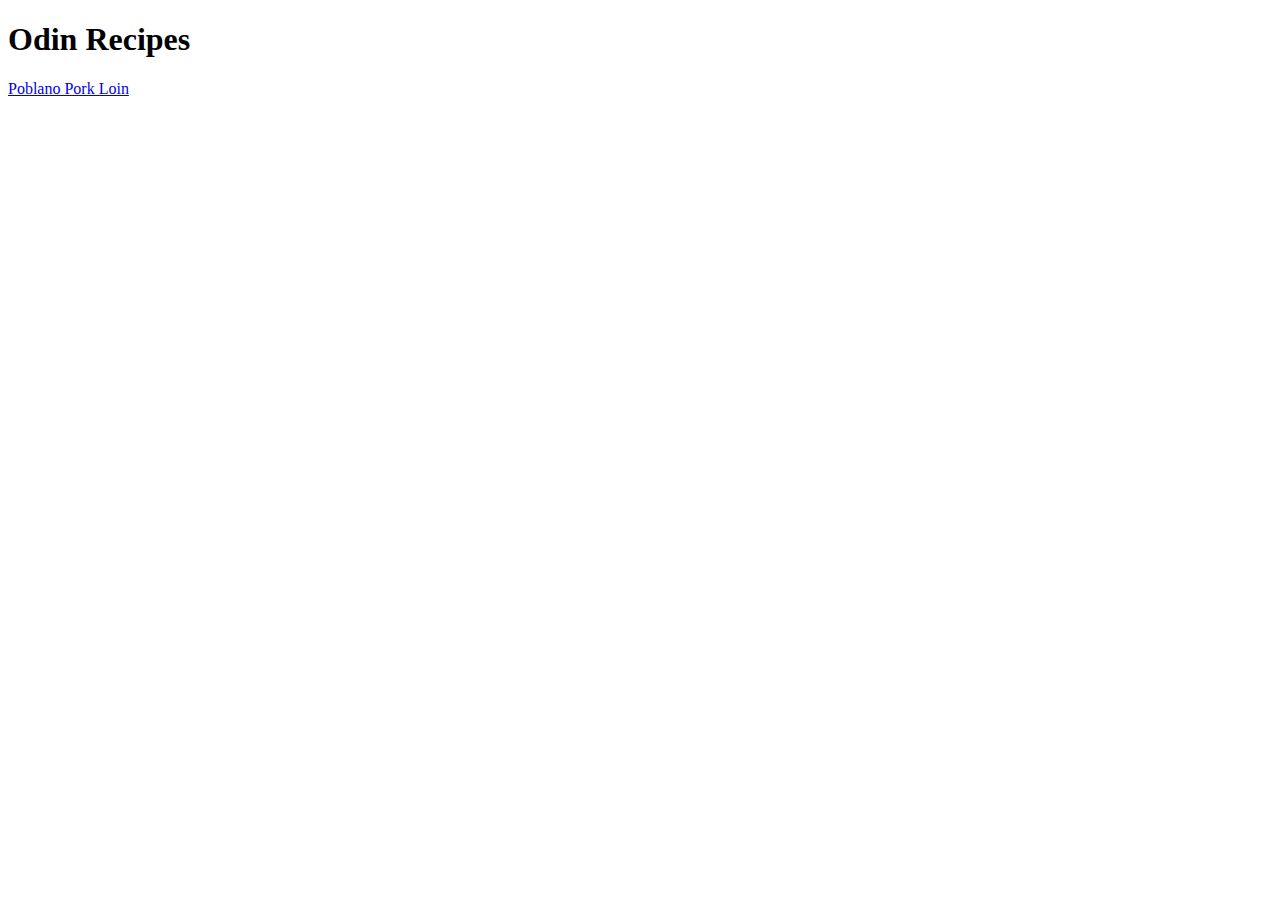
==== index.html @ 5f8e7a99 "Modified Readme,Added Index,Pork Loin recipe, and img folder" ====
<!DOCTYPE html>

<html lang="en">
    <head>
        <meta charset="utf-8">

    </head>

    <body>
        <h1>Odin Recipes</h1>
        <a href="poblanoPorkLoin.html">Poblano Pork Loin</a>
    </body>

</html>
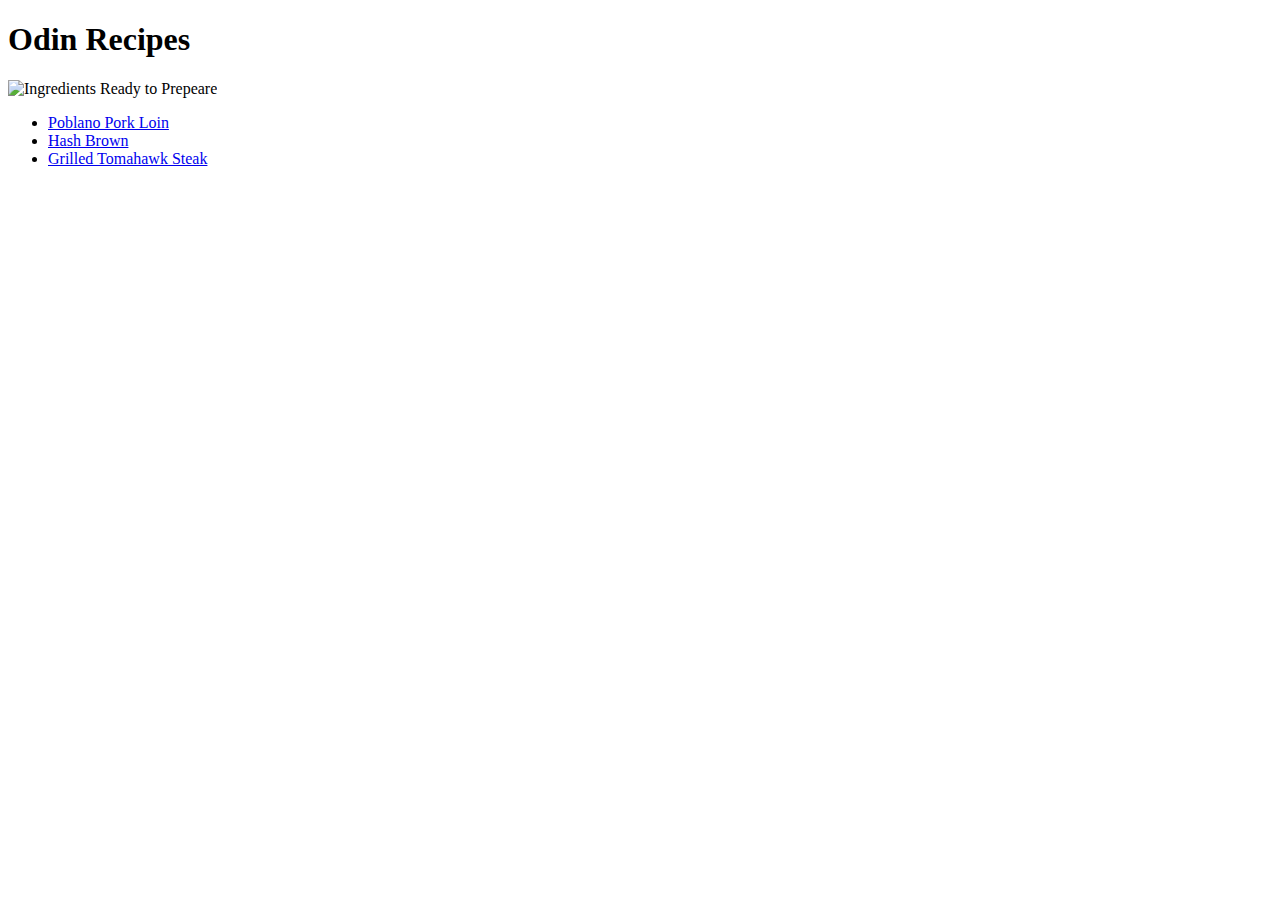
==== commit 2a7d3ebe: "Add 2 recipes, and image" ====
--- a/index.html
+++ b/index.html
@@ -8,7 +8,14 @@
 
     <body>
         <h1>Odin Recipes</h1>
-        <a href="poblanoPorkLoin.html">Poblano Pork Loin</a>
+        <img src="./img/ingredients.avif" alt="Ingredients Ready to Prepeare">
+        <br>
+        <ul>
+            <li><a href="poblanoPorkLoin.html">Poblano Pork Loin</a> </li>
+            <li><a href="hashbrown.html">Hash Brown</a> </li>
+            <li><a href="gtsteak.html">Grilled Tomahawk Steak</a> </li>
+        </ul>
+        
     </body>
 
 </html>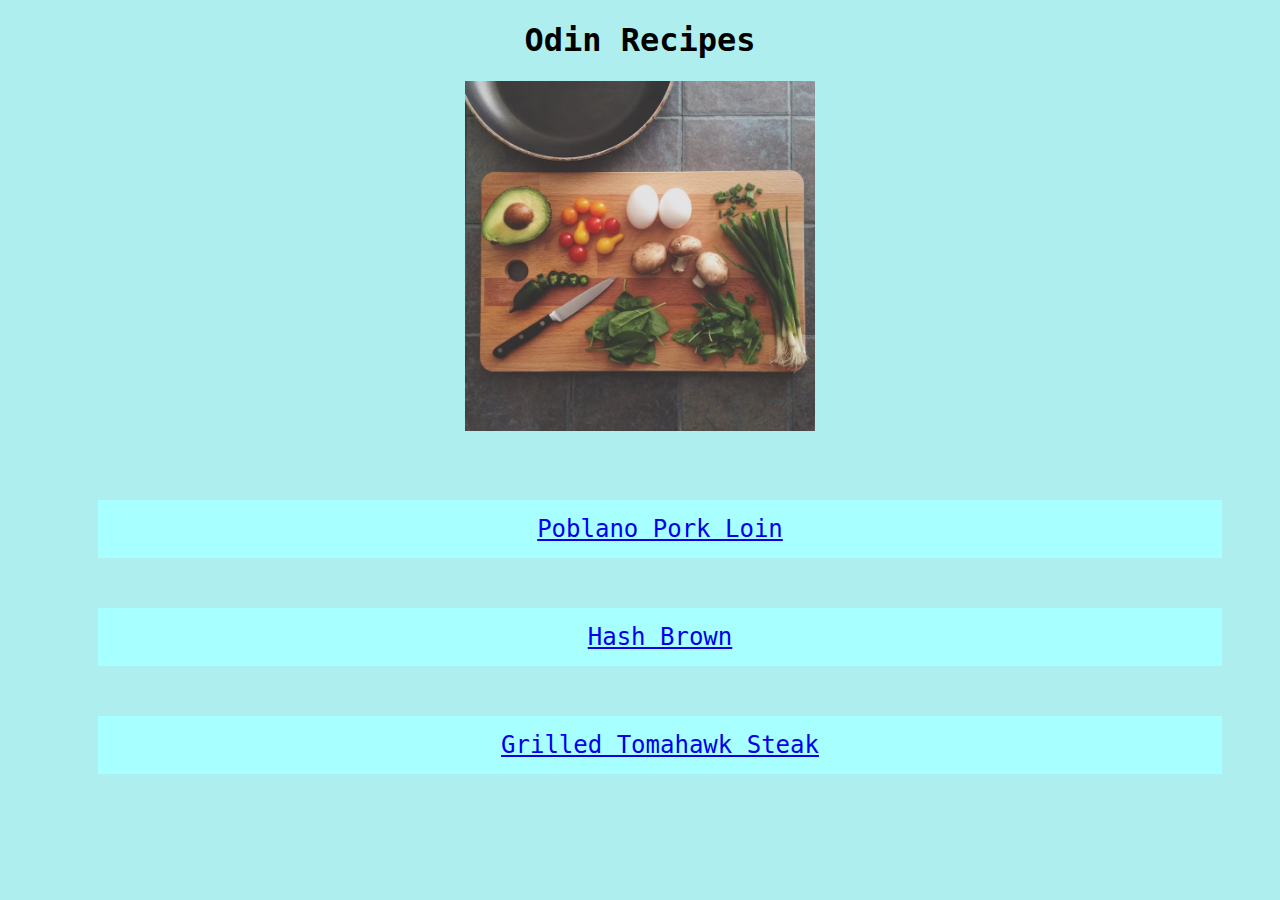
==== commit dbe20abb: "Addition of Class to html & css files" ====
--- a/index.html
+++ b/index.html
@@ -3,17 +3,17 @@
 <html lang="en">
     <head>
         <meta charset="utf-8">
-
+        <link rel="stylesheet" type="text/css" href="index.css">
     </head>
 
-    <body>
-        <h1>Odin Recipes</h1>
-        <img src="./img/ingredients.avif" alt="Ingredients Ready to Prepeare">
+    <body  class="container">
+        <h1 class="header">Odin Recipes</h1>
+        <img class="img" src="./img/ingredients.avif" alt="Ingredients Ready to Prepeare">
         <br>
-        <ul>
-            <li><a href="poblanoPorkLoin.html">Poblano Pork Loin</a> </li>
-            <li><a href="hashbrown.html">Hash Brown</a> </li>
-            <li><a href="gtsteak.html">Grilled Tomahawk Steak</a> </li>
+        <ul class="list">
+            <li class="link one"><a href="poblanoPorkLoin.html">Poblano Pork Loin</a> </li>
+            <li class="link two"><a href="hashbrown.html">Hash Brown</a> </li>
+            <li class="link three"><a href="gtsteak.html">Grilled Tomahawk Steak</a> </li>
         </ul>
         
     </body>
--- a/index.css
+++ b/index.css
@@ -0,0 +1,33 @@
+.container{
+    font-family: monospace, sans-serif, serif;
+    background-color: paleturquoise;
+}
+
+.header{
+    text-align: center;
+}
+
+.img{
+    height:350px;
+    width: 350px;
+    display: block;
+    margin-left: auto;
+    margin-right: auto;
+
+}
+
+.link{
+    text-align: center;
+    font-size: 24px;
+    color:  rgb(108, 202, 233);
+    padding: 15px;
+    margin: 50px;
+    border:30px;
+    background-color: rgb(168, 255, 255);
+    text-decoration: none;   
+}
+
+
+.list{
+    list-style: none;
+}
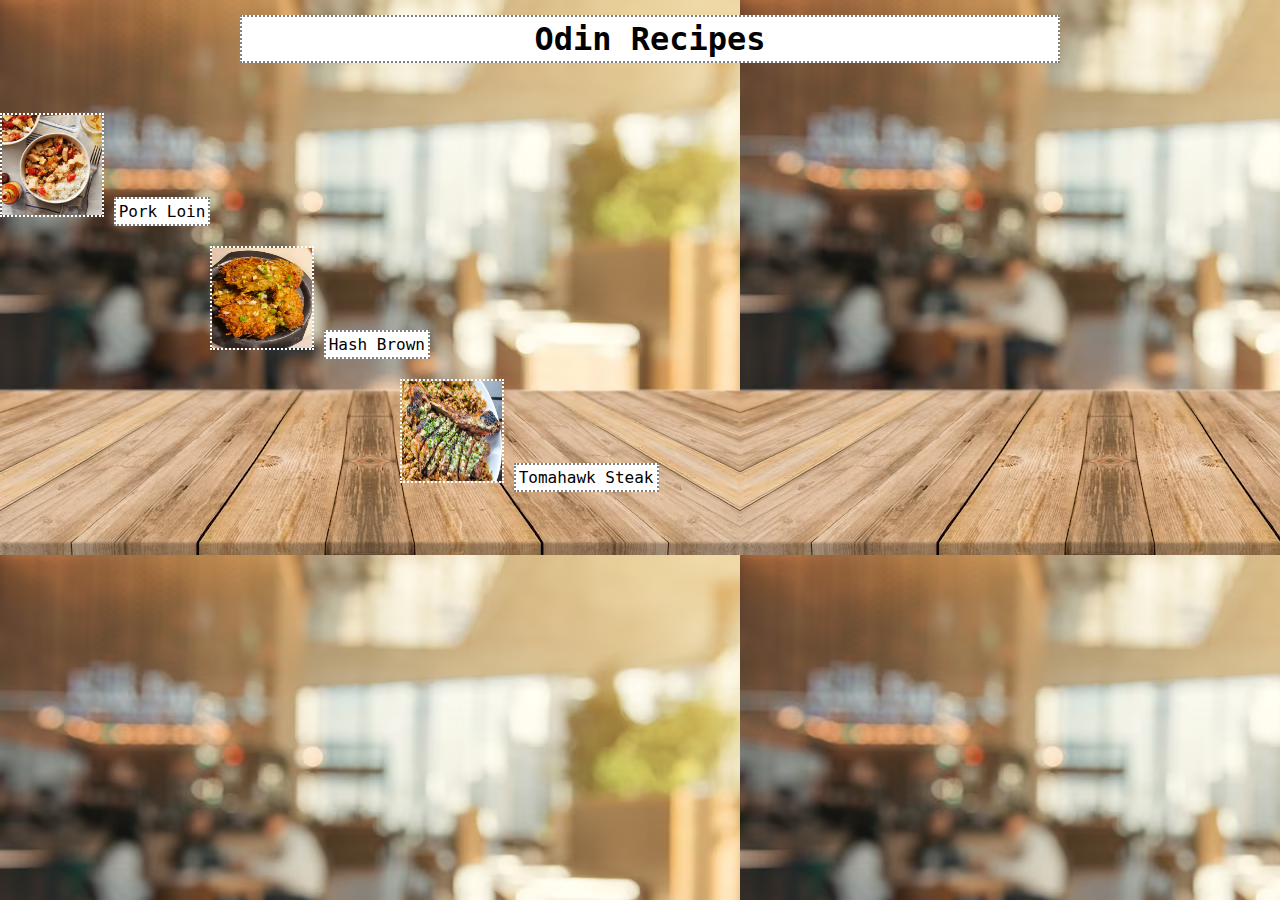
==== commit c635c5b7: "Renovated index in html and css" ====
--- a/index.html
+++ b/index.html
@@ -8,14 +8,19 @@
 
     <body  class="container">
         <h1 class="header">Odin Recipes</h1>
-        <img class="img" src="./img/ingredients.avif" alt="Ingredients Ready to Prepeare">
         <br>
-        <ul class="list">
-            <li class="link one"><a href="poblanoPorkLoin.html">Poblano Pork Loin</a> </li>
-            <li class="link two"><a href="hashbrown.html">Hash Brown</a> </li>
-            <li class="link three"><a href="gtsteak.html">Grilled Tomahawk Steak</a> </li>
-        </ul>
-        
+        <div class="item one">
+            <img class="img zero" src="./img/Slow-Cooker-Arizona-Poblano-Pork_EXPS_RC21_263547_B07_28_8b-26.jpg" alt="Poblano">
+            <a href="poblanoPorkLoin.html">Pork Loin</a>
+        </div>
+        <div class="item two">
+            <img class="img one" src="./img/image.webp" alt="Hash Brown"> 
+            <a href="hashbrown.html">Hash Brown</a> </li>
+        </div>
+        <div class="item three">
+            <img class="img two" src="./img/Grilled-Tomahawk-Steak.webp" alt="Grilled Tomahawk Steak">
+            <a href="gtsteak.html">Tomahawk Steak</a> </li>
+        </div>  
     </body>
 
 </html>--- a/index.css
+++ b/index.css
@@ -1,33 +1,44 @@
 .container{
     font-family: monospace, sans-serif, serif;
-    background-color: paleturquoise;
+    background-image:url(./img/background-image.avif);
+    margin: auto;
+    display:block;
 }
 
 .header{
-    text-align: center;
+    margin-top: 15px;
+    margin-left: 240px;
+    margin-right:220px;
+    display:block;
+    text-align:center;
 }
 
-.img{
-    height:350px;
-    width: 350px;
-    display: block;
-    margin-left: auto;
-    margin-right: auto;
-
+.img {
+    width: 100px;
+    height: 100px;
+    border: 2px dotted white;
 }
 
-.link{
-    text-align: center;
-    font-size: 24px;
-    color:  rgb(108, 202, 233);
-    padding: 15px;
-    margin: 50px;
-    border:30px;
-    background-color: rgb(168, 255, 255);
-    text-decoration: none;   
+.item.one{
+    margin-top: 10px;
 }
 
+.item.two{
+    margin-top: 25px;
+    margin-left: 210px;
+    
+}
+.item.three{
+    margin-top: 25px;
+    margin-left: 400px;
+}
 
-.list{
-    list-style: none;
+.header,
+a{
+    background: white;
+    color:black;
+    text-decoration: none;
+    padding: 3px;
+    border: 2px dotted gray;
 }
+
